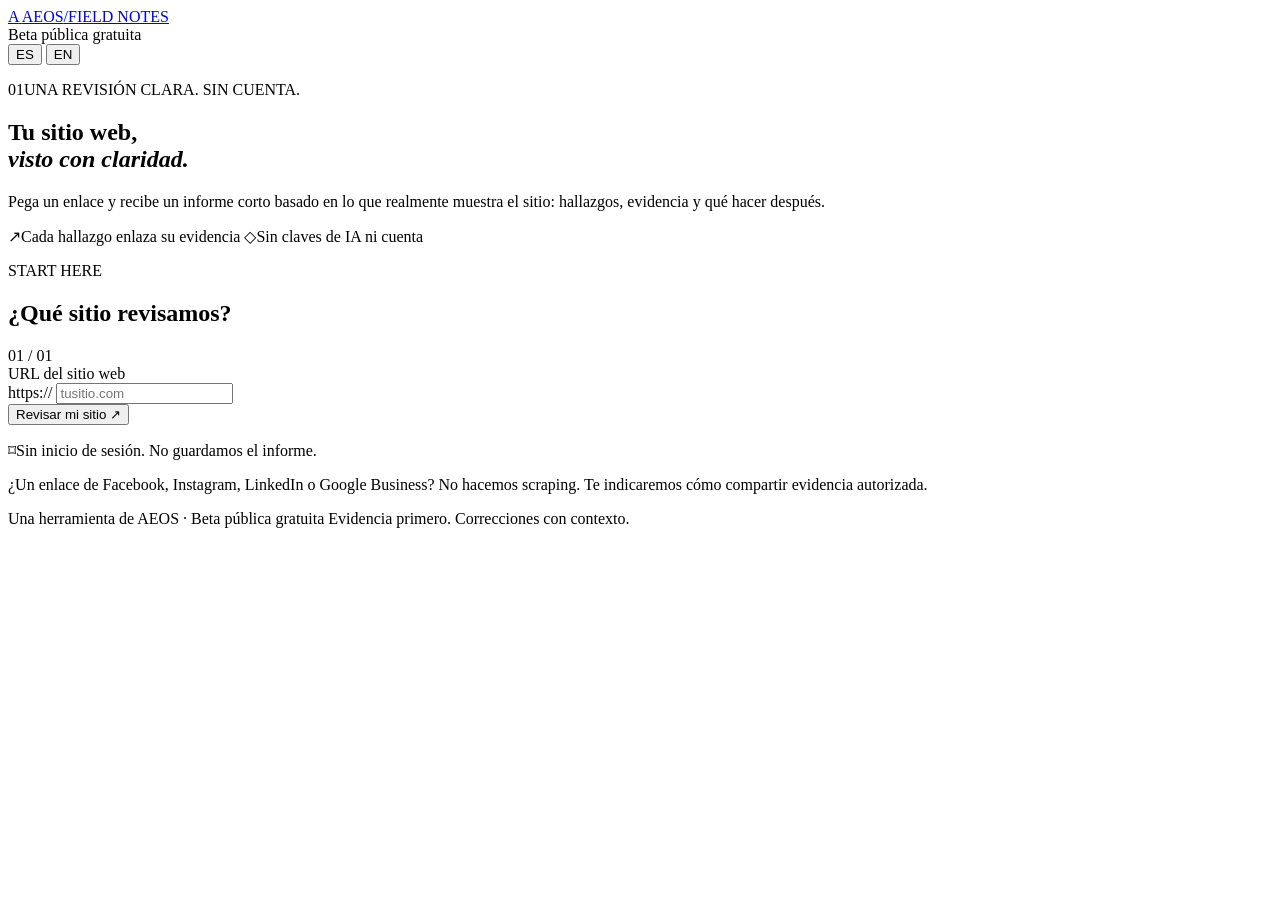
==== src/aeos/live/public_beta_static/index.html @ 6bd49932 "AEOS Public Beta: add bounded website diagnosis app" ====
<!doctype html>
<html lang="es">
  <head>
    <meta charset="utf-8">
    <meta name="viewport" content="width=device-width, initial-scale=1">
    <meta name="theme-color" content="#111b17">
    <meta name="description" content="Revisión breve y gratuita de sitios web, con evidencia y pasos concretos.">
    <title>AEOS · Revisión de sitio web</title>
    <link rel="stylesheet" href="/styles.css">
    <script src="/app.js" defer></script>
  </head>
  <body>
    <header class="topbar">
      <a class="wordmark" href="/" aria-label="AEOS, inicio">
        <span class="mark" aria-hidden="true">A</span>
        <span>AEOS<span class="wordmark-dot">/</span>FIELD NOTES</span>
      </a>
      <div class="topbar-right">
        <span class="beta-pill"><span class="live-dot"></span><span data-i18n="beta">Beta pública gratuita</span></span>
        <div class="language-switch" role="group" aria-label="Language / Idioma">
          <button class="language-button is-active" type="button" data-language="es" aria-pressed="true">ES</button>
          <button class="language-button" type="button" data-language="en" aria-pressed="false">EN</button>
        </div>
      </div>
    </header>

    <main>
      <section class="intro-grid">
        <div class="intro-copy">
          <p class="eyebrow"><span>01</span><span data-i18n="eyebrow">UNA REVISIÓN CLARA. SIN CUENTA.</span></p>
          <h1 data-i18n="headline">Tu sitio web,<br><em>visto con claridad.</em></h1>
          <p class="intro-lede" data-i18n="lede">Pega un enlace y recibe un informe corto basado en lo que realmente muestra el sitio: hallazgos, evidencia y qué hacer después.</p>
          <div class="trust-row">
            <span><span class="trust-icon">↗</span><span data-i18n="trustEvidence">Cada hallazgo enlaza su evidencia</span></span>
            <span><span class="trust-icon">◇</span><span data-i18n="trustNoAi">Sin claves de IA ni cuenta</span></span>
          </div>
        </div>

        <div class="form-card">
          <div class="form-card-top">
            <div>
              <p class="eyebrow form-eyebrow"><span>START HERE</span></p>
              <h2 data-i18n="formTitle">¿Qué sitio revisamos?</h2>
            </div>
            <span class="form-index">01 / 01</span>
          </div>
          <form id="diagnosis-form">
            <label for="site-url" data-i18n="urlLabel">URL del sitio web</label>
            <div class="input-wrap">
              <span class="input-prefix" aria-hidden="true">https://</span>
              <input id="site-url" name="url" type="text" inputmode="url" autocomplete="url" autocapitalize="none" spellcheck="false" maxlength="2048" placeholder="tusitio.com" required>
            </div>
            <button class="submit-button" id="submit-button" type="submit">
              <span data-i18n="submit">Revisar mi sitio</span>
              <span class="button-arrow" aria-hidden="true">↗</span>
            </button>
          </form>
          <p class="form-note"><span class="lock-icon" aria-hidden="true">⌑</span><span data-i18n="privacyNote">Sin inicio de sesión. No guardamos el informe.</span></p>
          <p class="social-note" data-i18n="socialNote">¿Un enlace de Facebook, Instagram, LinkedIn o Google Business? No hacemos scraping. Te indicaremos cómo compartir evidencia autorizada.</p>
        </div>
      </section>

      <section id="feedback" class="feedback" aria-live="polite" aria-atomic="true" hidden></section>

      <section id="report" class="report" aria-label="Diagnosis report" hidden>
        <div class="report-heading">
          <div>
            <p class="eyebrow"><span>02</span><span data-i18n="reportEyebrow">INFORME DE REVISIÓN</span></p>
            <h2 data-i18n="reportTitle">Lo que encontramos</h2>
          </div>
          <span id="platform-chip" class="platform-chip"></span>
        </div>
        <p id="summary" class="summary"></p>
        <div id="access-request" class="access-request" hidden></div>

        <div class="finding-columns">
          <section class="finding-section confirmed-section">
            <div class="section-heading">
              <div class="section-title-wrap">
                <span class="section-marker confirmed-marker">✓</span>
                <h3 data-i18n="confirmedTitle">Hallazgos confirmados</h3>
              </div>
              <span id="confirmed-count" class="count-pill">0</span>
            </div>
            <div id="confirmed-list" class="finding-list"></div>
            <p id="confirmed-empty" class="empty-state" data-i18n="confirmedEmpty">No se confirmaron correcciones necesarias en las comprobaciones disponibles.</p>
          </section>
          <section class="finding-section pending-section">
            <div class="section-heading">
              <div class="section-title-wrap">
                <span class="section-marker pending-marker">?</span>
                <h3 data-i18n="pendingTitle">Aún por verificar</h3>
              </div>
              <span id="pending-count" class="count-pill">0</span>
            </div>
            <div id="pending-list" class="finding-list"></div>
            <p id="pending-empty" class="empty-state" data-i18n="pendingEmpty">No hay verificaciones inconclusas.</p>
          </section>
        </div>
        <p id="limits" class="limits-note"></p>
      </section>
    </main>

    <footer class="footer">
      <span data-i18n="footerLeft">Una herramienta de AEOS · Beta pública gratuita</span>
      <span data-i18n="footerRight">Evidencia primero. Correcciones con contexto.</span>
    </footer>
  </body>
</html>
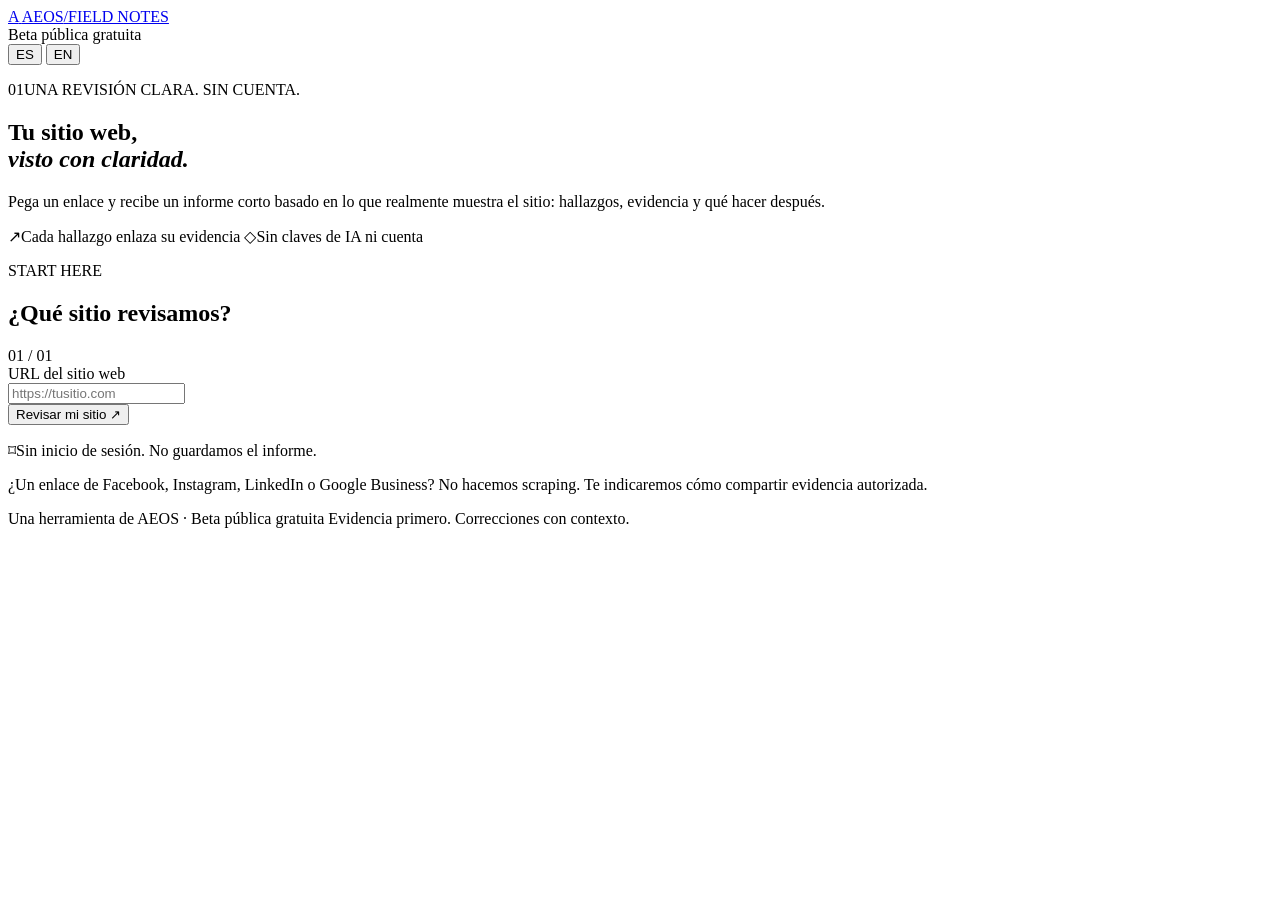
==== commit aec98886: "fix: close AEOS Public Beta v1" ====
--- a/src/aeos/live/public_beta_static/index.html
+++ b/src/aeos/live/public_beta_static/index.html
@@ -47,8 +47,7 @@
           <form id="diagnosis-form">
             <label for="site-url" data-i18n="urlLabel">URL del sitio web</label>
             <div class="input-wrap">
-              <span class="input-prefix" aria-hidden="true">https://</span>
-              <input id="site-url" name="url" type="text" inputmode="url" autocomplete="url" autocapitalize="none" spellcheck="false" maxlength="2048" placeholder="tusitio.com" required>
+              <input id="site-url" name="url" type="text" inputmode="url" autocomplete="url" autocapitalize="none" spellcheck="false" maxlength="2048" placeholder="https://tusitio.com" required>
             </div>
             <button class="submit-button" id="submit-button" type="submit">
               <span data-i18n="submit">Revisar mi sitio</span>
